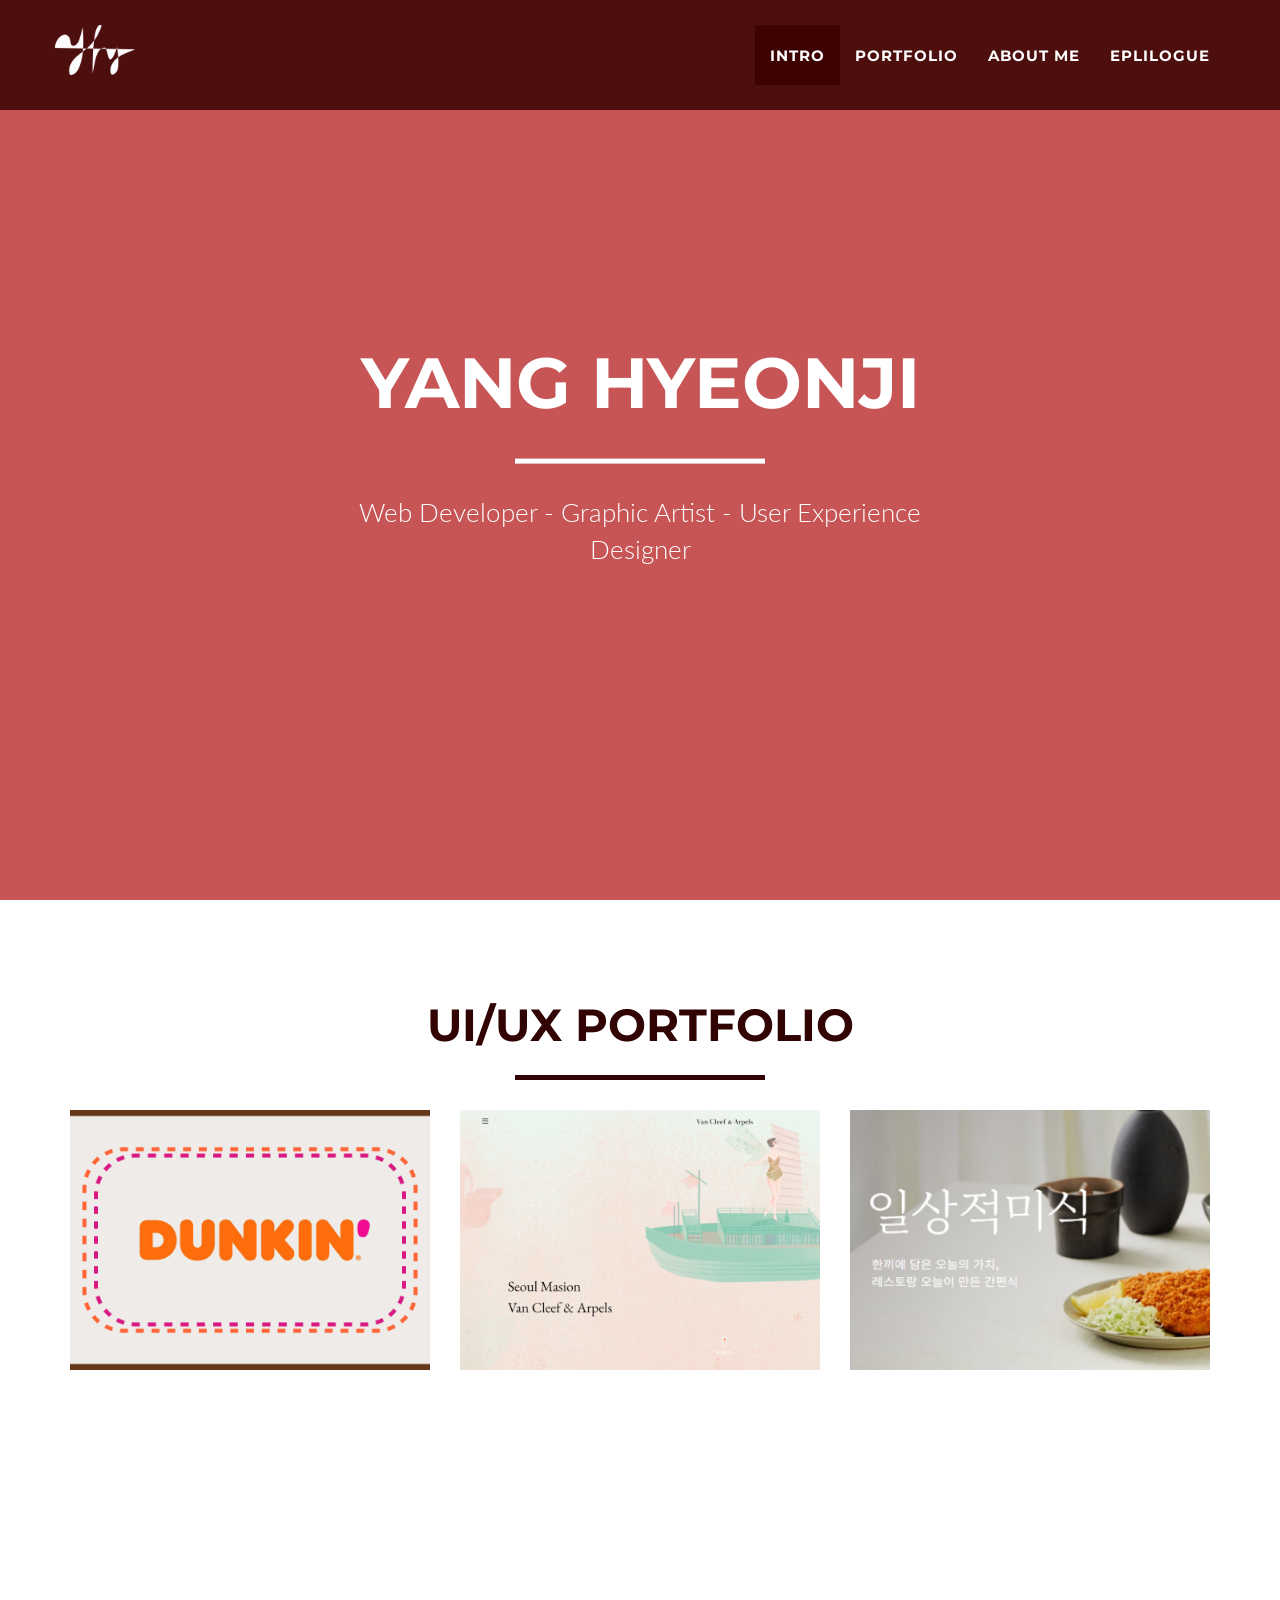
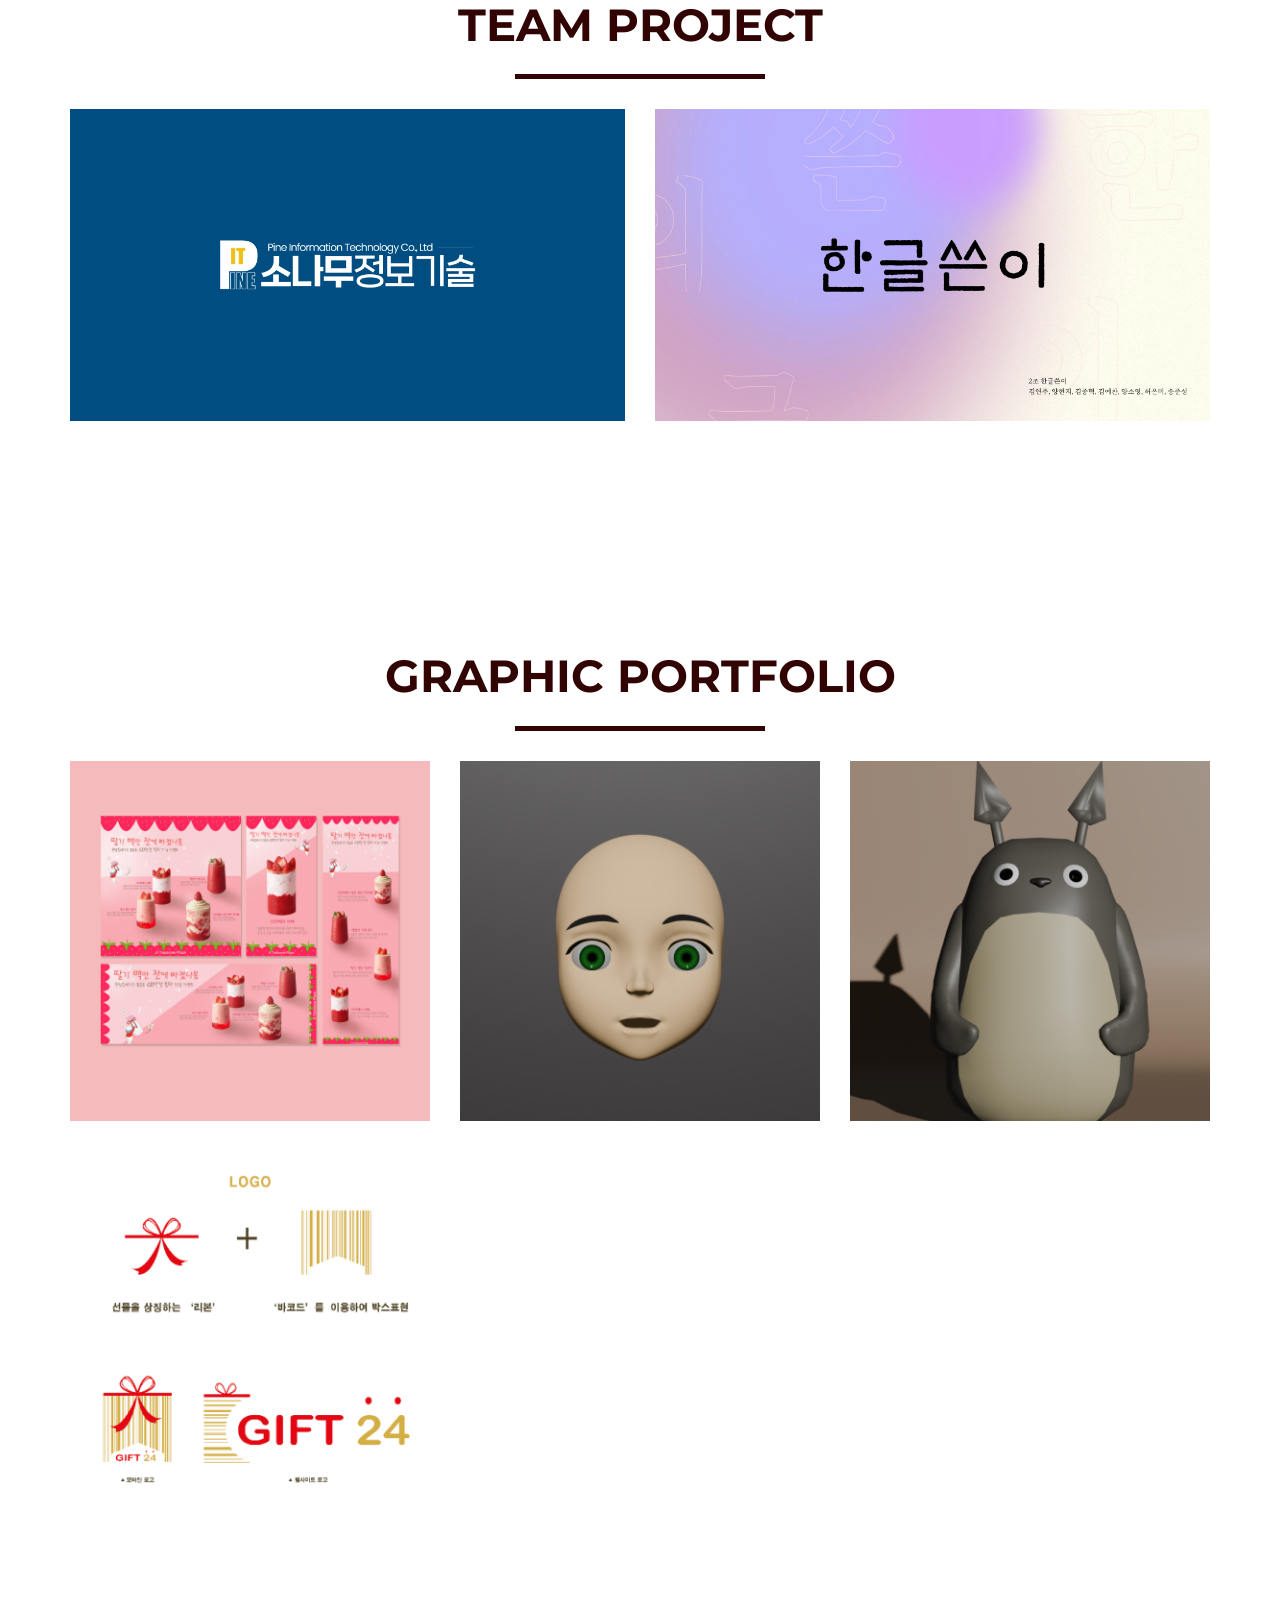
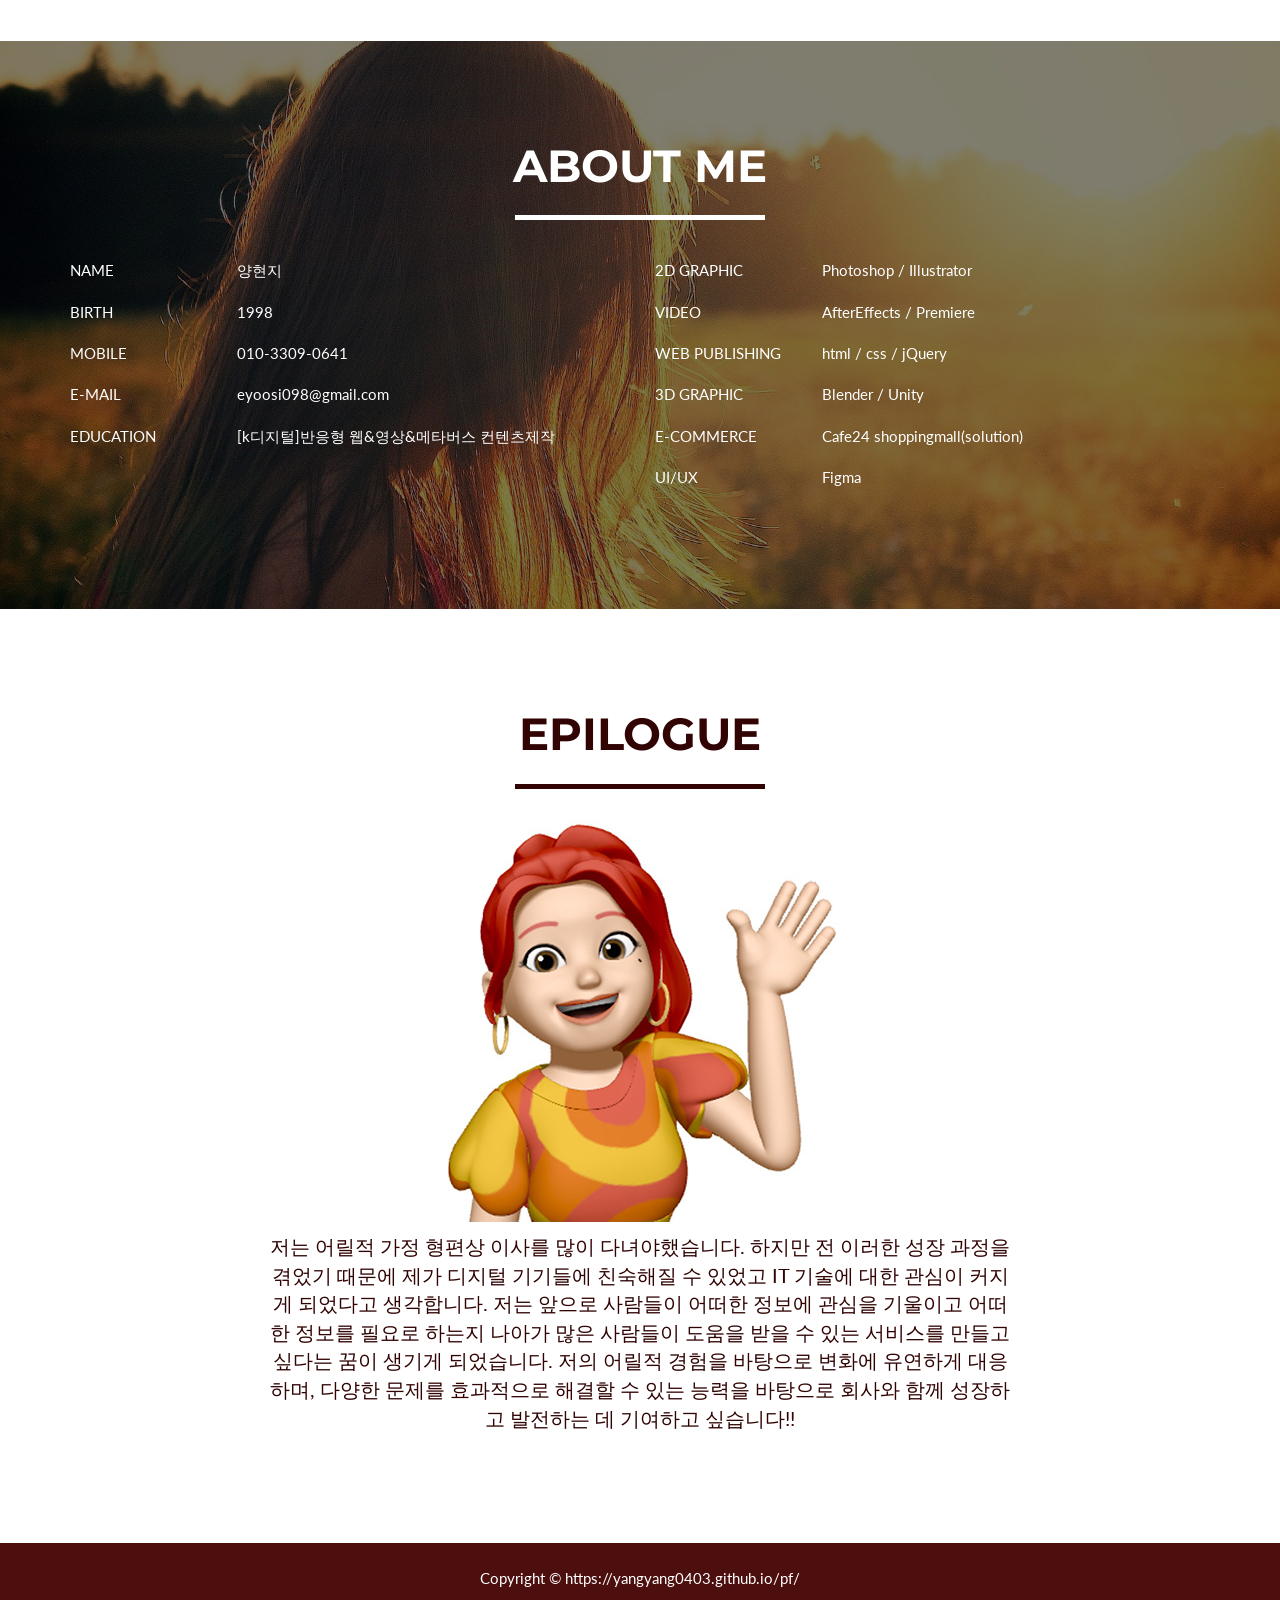
==== index.html @ 95ae3303 "Add files via upload" ====
<!DOCTYPE html>
<html lang="kr">

<head>

    <meta charset="utf-8">
    <meta http-equiv="X-UA-Compatible" content="IE=edge">
    <meta name="viewport" content="width=device-width, initial-scale=1">
    <meta name="description" content="">
    <meta name="author" content="">

    <title>yhj portfolio</title>

    <link href="css/bootstrap.min.css" rel="stylesheet">

    <!-- Custom CSS -->
    <link href="css/freelancer.css" rel="stylesheet">
    <link rel="stylesheet" href="css/style.css">

    <!-- Custom Fonts -->
    <link href="font-awesome/css/font-awesome.min.css" rel="stylesheet" type="text/css">
    <link href="http://fonts.googleapis.com/css?family=Montserrat:400,700" rel="stylesheet" type="text/css">
    <link href="http://fonts.googleapis.com/css?family=Lato:400,700,400italic,700italic" rel="stylesheet"
        type="text/css">
    <link href="https://fonts.googleapis.com/css2?family=Noto+Sans+KR:wght@100..900&display=swap" rel="stylesheet">

    <!-- HTML5 Shim and Respond.js IE8 support of HTML5 elements and media queries -->
    <!-- WARNING: Respond.js doesn't work if you view the page via file:// -->
    <!--[if lt IE 9]>
        <script src="https://oss.maxcdn.com/libs/html5shiv/3.7.0/html5shiv.js"></script>
        <script src="https://oss.maxcdn.com/libs/respond.js/1.4.2/respond.min.js"></script>
    <![endif]-->

</head>

<body id="page-top" class="index">

    <!-- Navigation -->
    <nav class="navbar navbar-default navbar-fixed-top">
        <div class="container">
            <!-- Brand and toggle get grouped for better mobile display -->
            <div class="navbar-header page-scroll">
                <button type="button" class="navbar-toggle" data-toggle="collapse"
                    data-target="#bs-example-navbar-collapse-1">
                    <span class="sr-only">Toggle navigation</span>
                    <span class="icon-bar"></span>
                    <span class="icon-bar"></span>
                    <span class="icon-bar"></span>
                </button>
                <a class="navbar-brand" href="#page-top">
                    <img src="img/logo.png" alt="logo" style="width: 80px; height:50px ;">
                </a>
            </div>

            <!-- Collect the nav links, forms, and other content for toggling -->
            <div class="collapse navbar-collapse" id="bs-example-navbar-collapse-1">
                <ul class="nav navbar-nav navbar-right">
                    <li>
                        <a href="#page-top">intro</a>
                    </li>
                    <li class="page-scroll">
                        <a href="#portfolio">Portfolio</a>
                    </li>
                    <li class="page-scroll">
                        <a href="#about">About me</a>
                    </li>
                    <li class="page-scroll">
                        <a href="#contact">eplilogue</a>
                    </li>
                </ul>
            </div>
            <!-- /.navbar-collapse -->
        </div>
        <!-- /.container-fluid -->
    </nav>

    <!-- Header -->
    <header>
        <!-- 배경영상 -->
        <video src="img/intro.mp4" autoplay loop muted playsinline></video>

        <div class="intro-text">
            <span class="name">Yang HyeonJi</span>
            <hr class="star-light">
            <span class="skills">Web Developer - Graphic Artist - User Experience Designer</span>
        </div>

    </header>

    <!-- ui/ux portfolio : 던킨 / 개인반응형/ 카페24(쇼핑몰)-->
    <section id="portfolio">
        <div class="container">
            <div class="row">
                <div class="col-lg-12 text-center">
                    <h2>UI/UX Portfolio</h2>
                    <hr class="star-primary">
                </div>
            </div>
            <div class="row">
                <div class="col-sm-4 portfolio-item">
                    <a href="project/project01/index.html" class="portfolio-link" data-toggle="modal">
                        <div class="caption">
                            <div class="caption-content">
                                <i class="fa fa-search-plus fa-3x"></i>
                            </div>
                        </div>
                        <img src="img/uiux_thum01.png" class="img-responsive" alt="">
                    </a>
                </div>
                <div class="col-sm-4 portfolio-item">
                    <a href="project/project02/index.html" class="portfolio-link" data-toggle="modal">
                        <div class="caption">
                            <div class="caption-content">
                                <i class="fa fa-search-plus fa-3x"></i>
                            </div>
                        </div>
                        <img src="img/uiux_thum02.png" class="img-responsive" alt="">
                    </a>
                </div>
                <div class="col-sm-4 portfolio-item">
                    <a href="project/project03/index.html" class="portfolio-link" data-toggle="modal">
                        <div class="caption">
                            <div class="caption-content">
                                <i class="fa fa-search-plus fa-3x"></i>
                            </div>
                        </div>
                        <img src="img/uiux_thum03.png" class="img-responsive" alt="">
                    </a>
                </div>
            </div>
        </div>
    </section>

    <!-- 팀프로젝트 : 소나무정보기술/ 한글쓴이 -->
    <section id="portfolio">
        <div class="container">
            <div class="row">
                <div class="col-lg-12 text-center">
                    <h2>Team Project</h2>
                    <hr class="star-primary">
                </div>
            </div>
            <div class="row">
                <div class="col-sm-6 portfolio-item">
                    <a href="project/team01.html" class="portfolio-link" data-toggle="modal">
                        <div class="caption">
                            <div class="caption-content">
                                <i class="fa fa-search-plus fa-3x"></i>
                            </div>
                        </div>
                        <img src="img/team_thum01.png" class="img-responsive" alt="">
                    </a>
                </div>
                <div class="col-sm-6 portfolio-item">
                    <a href="project/team02.html" class="portfolio-link" data-toggle="modal">
                        <div class="caption">
                            <div class="caption-content">
                                <i class="fa fa-search-plus fa-3x"></i>
                            </div>
                        </div>
                        <img src="img/team_thum02.png" class="img-responsive" alt="">
                    </a>
                </div>

            </div>
        </div>
    </section>

    <!-- 그래픽 portfolio : gift24목업(2d) , 최종과제(2d), 고그린(영상), 사과(영상),토토로(3d),얼굴(3d)    -->
    <section id="portfolio">
        <div class="container">
            <div class="row">
                <div class="col-lg-12 text-center">
                    <h2>Graphic Portfolio</h2>
                    <hr class="star-primary">
                </div>
            </div>
            <div class="row">
                <div class="col-sm-4 portfolio-item">
                    <a href="#portfolioModal1" class="portfolio-link" data-toggle="modal">
                        <div class="caption">
                            <div class="caption-content">
                                <i class="fa fa-search-plus fa-3x"></i>
                            </div>
                        </div>
                        <img src="img/graphic01.png" class="img-responsive" alt="">
                    </a>
                </div>
                <div class="col-sm-4 portfolio-item">
                    <a href="#portfolioModal2" class="portfolio-link" data-toggle="modal">
                        <div class="caption">
                            <div class="caption-content">
                                <i class="fa fa-search-plus fa-3x"></i>
                            </div>
                        </div>
                        <img src="img/graphic02.png" class="img-responsive" alt="">
                    </a>
                </div>
                <div class="col-sm-4 portfolio-item">
                    <a href="#portfolioModal3" class="portfolio-link" data-toggle="modal">
                        <div class="caption">
                            <div class="caption-content">
                                <i class="fa fa-search-plus fa-3x"></i>
                            </div>
                        </div>
                        <img src="img/graphic05.png" class="img-responsive" alt="">
                    </a>
                </div>
                <div class="col-sm-4 portfolio-item">
                    <a href="#portfolioModal4" class="portfolio-link" data-toggle="modal">
                        <div class="caption">
                            <div class="caption-content">
                                <i class="fa fa-search-plus fa-3x"></i>
                            </div>
                        </div>
                        <img src="img/graphic04.png" class="img-responsive" alt="">
                    </a>
                </div>
                <div class="col-sm-4 portfolio-item">
                    <a href="#portfolioModal5" class="portfolio-link" data-toggle="modal">
                        <div class="caption">
                            <div class="caption-content">
                                <i class="fa fa-search-plus fa-3x"></i>
                            </div>
                        </div>
                        
                        <video src="img/gogreen03.mp4" autoplay loop muted width="100%" height="auto"></video>
                    </a>
                </div>
                <div class="col-sm-4 portfolio-item">
                    <a href="#portfolioModal6" class="portfolio-link" data-toggle="modal">
                        <div class="caption">
                            <div class="caption-content">
                                <i class="fa fa-search-plus fa-3x"></i>
                            </div>
                        </div>
                        <video src="img/premium06.mp4" autoplay loop muted width="100%" height="auto"></video>
                    </a>
                    <!-- 영상용량이 크면 유튜브에 올리고 주소를 입력 -->
                </div>
            </div>
        </div>
    </section>


    <!-- About Section -->
    <section class="success" id="about">
        <div class="container">
            <div class="row">
                <div class="col-lg-12 text-center">
                    <h2>About Me</h2>
                    <hr class="star-light">
                </div>
            </div>
            <div class="row">
                <div class="col-lg-6 ">
                    <ul>
                        <li><span>name</span>양현지</li>
                        <li><span>birth</span>1998</li>
                        <li><span>mobile</span>010-3309-0641</li>
                        <li><span>e-mail</span>eyoosi098@gmail.com</li>
                        <li><span>education</span>[k디지털]반응형 웹&영상&메타버스 컨텐츠제작</li>
                    </ul>
                </div>
                <div class="col-lg-6">
                    <ul>
                        <li><span>2D Graphic</span>Photoshop / Illustrator</li>
                        <li><span>Video</span>AfterEffects / Premiere</li>
                        <li><span>Web Publishing</span>html / css / jQuery</li>
                        <li><span>3D Graphic</span>Blender / Unity</li>
                        <li><span>E-Commerce</span>Cafe24 shoppingmall(solution)</li>
                        <li><span>UI/UX</span>Figma</li>
                    </ul>
                </div>

            </div>
        </div>
    </section>

    <!-- Epilogue Section -->
    <section id="contact">
        <div class="container">
            <div class="row">
                <div class="col-lg-12 text-center">
                    <h2>Epilogue</h2>
                    <hr class="star-primary">
                </div>
            </div>
            <div class="row">
                <div class="col-lg-8 col-lg-offset-2 text-center">
                    <!-- To configure the contact form email address, go to mail/contact_me.php and update the email address in the PHP file on line 19. -->
                    <!-- The form should work on most web servers, but if the form is not working you may need to configure your web server differently. -->
                    <p class="p-5"><img src="img/avatar.jpg" alt="내 캐릭터"></p>
                    <p>저는 어릴적 가정 형편상 이사를 많이 다녀야했습니다. 하지만 전 이러한 성장 과정을 겪었기 때문에 제가 디지털 기기들에 친숙해질 수 있었고 IT 기술에 대한 관심이 커지게 되었다고 생각합니다. 저는 앞으로 사람들이 어떠한 정보에 관심을 기울이고 어떠한 정보를 필요로 하는지 나아가 많은 사람들이 도움을 받을 수 있는 서비스를 만들고 싶다는 꿈이 생기게 되었습니다. 
                       저의 어릴적 경험을 바탕으로 변화에 유연하게 대응하며, 다양한 문제를 효과적으로 해결할 수 있는 능력을 바탕으로 회사와 함께 성장하고 발전하는 데 기여하고 싶습니다!!</p>
                </div>
            </div>
        </div>
    </section>

    <!-- Footer -->
    <footer class="text-center">
        <div class="footer-below">
            <div class="container">
                <div class="row">
                    <div class="col-lg-12">
                        Copyright &copy; https://yangyang0403.github.io/pf/
                    </div>
                </div>
            </div>
        </div>
    </footer>

    <!-- Scroll to Top Button (Only visible on small and extra-small screen sizes) -->
    <div class="scroll-top page-scroll visible-xs visible-sm">
        <a class="btn btn-primary" href="#page-top">
            <i class="fa fa-chevron-up"></i>
        </a>
    </div>

    <!-- Portfolio Modals -->
    <div class="portfolio-modal modal fade" id="portfolioModal1" tabindex="-1" role="dialog" aria-hidden="true">
        <div class="modal-content">
            <div class="close-modal" data-dismiss="modal">
                <div class="lr">
                    <div class="rl">
                    </div>
                </div>
            </div>
            <div class="container">
                <div class="row">
                    <div class="col-lg-8 col-lg-offset-2">
                        <div class="modal-body">
                            <h2>포폴 제목 : Graphic/상세페이지</h2>
                            <hr class="star-primary">
                            <img src="img/그래픽.포폴이미지(원본,썸네일 아님)" class="img-responsive img-centered" alt="">
                            <p>0000 상품 상세페이지 디자인</p><br>
                            <button type="button" class="btn btn-default" data-dismiss="modal"><i
                                    class="fa fa-times"></i> Close</button>
                        </div>
                    </div>
                </div>
            </div>
        </div>
    </div>
    <div class="portfolio-modal modal fade" id="portfolioModal2" tabindex="-1" role="dialog" aria-hidden="true">
        <div class="modal-content">
            <div class="close-modal" data-dismiss="modal">
                <div class="lr">
                    <div class="rl">
                    </div>
                </div>
            </div>
            <div class="container">
                <div class="row">
                    <div class="col-lg-8 col-lg-offset-2">
                        <div class="modal-body">
                            <h2>포폴제목</h2>
                            <hr class="star-primary">
                            <img src="img/그래픽.포폴이미지(원본,썸네일 아님썸네일ㅇ느 _thum)" class="img-responsive img-centered" alt="">
                            <p>포폴설명</p>
                            <br>
                            <button type="button" class="btn btn-default" data-dismiss="modal"><i
                                    class="fa fa-times"></i> Close</button>
                        </div>
                    </div>
                </div>
            </div>
        </div>
    </div>
    <div class="portfolio-modal modal fade" id="portfolioModal3" tabindex="-1" role="dialog" aria-hidden="true">
        <div class="modal-content">
            <div class="close-modal" data-dismiss="modal">
                <div class="lr">
                    <div class="rl">
                    </div>
                </div>
            </div>
            <div class="container">
                <div class="row">
                    <div class="col-lg-8 col-lg-offset-2">
                        <div class="modal-body">
                            <h2>Project Title</h2>
                            <hr class="star-primary">
                            <img src="img/portfolio/circus.png" class="img-responsive img-centered" alt="">
                            <p>Use this area of the page to describe your project. The icon above is part of a free icon
                                set by <a href="https://sellfy.com/p/8Q9P/jV3VZ/">Flat Icons</a>. On their website, you
                                can download their free set with 16 icons, or you can purchase the entire set with 146
                                icons for only $12!</p>
                            <ul class="list-inline item-details">
                                <li>Client:
                                    <strong><a href="http://startbootstrap.com">Start Bootstrap</a>
                                    </strong>
                                </li>
                                <li>Date:
                                    <strong><a href="http://startbootstrap.com">April 2014</a>
                                    </strong>
                                </li>
                                <li>Service:
                                    <strong><a href="http://startbootstrap.com">Web Development</a>
                                    </strong>
                                </li>
                            </ul>
                            <button type="button" class="btn btn-default" data-dismiss="modal"><i
                                    class="fa fa-times"></i> Close</button>
                        </div>
                    </div>
                </div>
            </div>
        </div>
    </div>
    <div class="portfolio-modal modal fade" id="portfolioModal4" tabindex="-1" role="dialog" aria-hidden="true">
        <div class="modal-content">
            <div class="close-modal" data-dismiss="modal">
                <div class="lr">
                    <div class="rl">
                    </div>
                </div>
            </div>
            <div class="container">
                <div class="row">
                    <div class="col-lg-8 col-lg-offset-2">
                        <div class="modal-body">
                            <h2>Project Title</h2>
                            <hr class="star-primary">
                            <img src="img/portfolio/game.png" class="img-responsive img-centered" alt="">
                            <p>Use this area of the page to describe your project. The icon above is part of a free icon
                                set by <a href="https://sellfy.com/p/8Q9P/jV3VZ/">Flat Icons</a>. On their website, you
                                can download their free set with 16 icons, or you can purchase the entire set with 146
                                icons for only $12!</p>
                            <ul class="list-inline item-details">
                                <li>Client:
                                    <strong><a href="http://startbootstrap.com">Start Bootstrap</a>
                                    </strong>
                                </li>
                                <li>Date:
                                    <strong><a href="http://startbootstrap.com">April 2014</a>
                                    </strong>
                                </li>
                                <li>Service:
                                    <strong><a href="http://startbootstrap.com">Web Development</a>
                                    </strong>
                                </li>
                            </ul>
                            <button type="button" class="btn btn-default" data-dismiss="modal"><i
                                    class="fa fa-times"></i> Close</button>
                        </div>
                    </div>
                </div>
            </div>
        </div>
    </div>
    <div class="portfolio-modal modal fade" id="portfolioModal5" tabindex="-1" role="dialog" aria-hidden="true">
        <div class="modal-content">
            <div class="close-modal" data-dismiss="modal">
                <div class="lr">
                    <div class="rl">
                    </div>
                </div>
            </div>
            <div class="container">
                <div class="row">
                    <div class="col-lg-8 col-lg-offset-2">
                        <div class="modal-body">
                            <h2>Project Title</h2>
                            <hr class="star-primary">
                            <img src="img/portfolio/safe.png" class="img-responsive img-centered" alt="">
                            <p>Use this area of the page to describe your project. The icon above is part of a free icon
                                set by <a href="https://sellfy.com/p/8Q9P/jV3VZ/">Flat Icons</a>. On their website, you
                                can download their free set with 16 icons, or you can purchase the entire set with 146
                                icons for only $12!</p>
                            <ul class="list-inline item-details">
                                <li>Client:
                                    <strong><a href="http://startbootstrap.com">Start Bootstrap</a>
                                    </strong>
                                </li>
                                <li>Date:
                                    <strong><a href="http://startbootstrap.com">April 2014</a>
                                    </strong>
                                </li>
                                <li>Service:
                                    <strong><a href="http://startbootstrap.com">Web Development</a>
                                    </strong>
                                </li>
                            </ul>
                            <button type="button" class="btn btn-default" data-dismiss="modal"><i
                                    class="fa fa-times"></i> Close</button>
                        </div>
                    </div>
                </div>
            </div>
        </div>
    </div>
    <div class="portfolio-modal modal fade" id="portfolioModal6" tabindex="-1" role="dialog" aria-hidden="true">
        <div class="modal-content">
            <div class="close-modal" data-dismiss="modal">
                <div class="lr">
                    <div class="rl">
                    </div>
                </div>
            </div>
            <div class="container">
                <div class="row">
                    <div class="col-lg-8 col-lg-offset-2">
                        <div class="modal-body">
                            <h2>Project Title</h2>
                            <hr class="star-primary">
                            <img src="img/portfolio/submarine.png" class="img-responsive img-centered" alt="">
                            <p>Use this area of the page to describe your project. The icon above is part of a free icon
                                set by <a href="https://sellfy.com/p/8Q9P/jV3VZ/">Flat Icons</a>. On their website, you
                                can download their free set with 16 icons, or you can purchase the entire set with 146
                                icons for only $12!</p>
                            <ul class="list-inline item-details">
                                <li>Client:
                                    <strong><a href="http://startbootstrap.com">Start Bootstrap</a>
                                    </strong>
                                </li>
                                <li>Date:
                                    <strong><a href="http://startbootstrap.com">April 2014</a>
                                    </strong>
                                </li>
                                <li>Service:
                                    <strong><a href="http://startbootstrap.com">Web Development</a>
                                    </strong>
                                </li>
                            </ul>
                            <button type="button" class="btn btn-default" data-dismiss="modal"><i
                                    class="fa fa-times"></i> Close</button>
                        </div>
                    </div>
                </div>
            </div>
        </div>
    </div>

    <!-- jQuery -->
    <script src="js/jquery.js"></script>

    <!-- Bootstrap Core JavaScript -->
    <script src="js/bootstrap.min.js"></script>

    <!-- Plugin JavaScript -->
    <script src="http://cdnjs.cloudflare.com/ajax/libs/jquery-easing/1.3/jquery.easing.min.js"></script>
    <script src="js/classie.js"></script>
    <script src="js/cbpAnimatedHeader.js"></script>

    <!-- Contact Form JavaScript -->
    <script src="js/jqBootstrapValidation.js"></script>
    <script src="js/contact_me.js"></script>

    <!-- Custom Theme JavaScript -->
    <script src="js/freelancer.js"></script>

</body>

</html>
---- css/freelancer.css ----
/*!
 * Start Bootstrap - Freelancer Bootstrap Theme (http://startbootstrap.com)
 * Code licensed under the Apache License v2.0.
 * For details, see http://www.apache.org/licenses/LICENSE-2.0.
 */

body {
    overflow-x: hidden;
}

p {
    font-size: 20px;
}

p.small {
    font-size: 16px;
}

a,
a:hover,
a:focus,
a:active,
a.active {
    outline: 0;
    color: #c75555;
}

h1,
h2,
h3,
h4,
h5,
h6 {
    text-transform: uppercase;
    font-family: Montserrat,"Helvetica Neue",Helvetica,Arial,sans-serif;
    font-weight: 700;
}

hr.star-light,
hr.star-primary {
    margin: 25px auto 30px;
    padding: 0;
    max-width: 250px;
    border: 0;
    border-top: solid 5px;
    text-align: center;
}

hr.star-light:after,
hr.star-primary:after {
    content: "\f005";
    display: inline-block;
    position: relative;
    top: -.8em;
    padding: 0 .25em;
    font-family: FontAwesome;
    font-size: 2em;
}

hr.star-light {
    border-color: #fff;
}

hr.star-light:after {
    color: #fff;
    background-color: #db6161;
}

hr.star-primary {
    border-color:  #310303;
}

hr.star-primary:after {
    color: #2c3e50;
    background-color: #fff;
}

.img-centered {
    margin: 0 auto;
}

header {
    text-align: center;
    color: #fff;
    background:  #c75555;
}

header .container {
    padding-top: 100px;
    padding-bottom: 50px;
}

header img {
    display: block;
    margin: 0 auto 20px;
}

header .intro-text .name {
    display: block;
    text-transform: uppercase;
    font-family: Montserrat,"Helvetica Neue",Helvetica,Arial,sans-serif;
    font-size: 2em;
    font-weight: 700;
}

header .intro-text .skills {
    font-size: 1.25em;
    font-weight: 300;
}

@media(min-width:768px) {
    header .container {
        padding-top: 200px;
        padding-bottom: 100px;
    }

    header .intro-text .name {
        font-size: 4.75em;
    }

    header .intro-text .skills {
        font-size: 1.75em;
    }
}

@media(min-width:768px) {
    .navbar-fixed-top {
        padding: 25px 0;
        -webkit-transition: padding .3s;
        -moz-transition: padding .3s;
        transition: padding .3s;
    }

    .navbar-fixed-top .navbar-brand {
        font-size: 2em;
        -webkit-transition: all .3s;
        -moz-transition: all .3s;
        transition: all .3s;
    }

    .navbar-fixed-top.navbar-shrink {
        padding: 10px 0;
    }

    .navbar-fixed-top.navbar-shrink .navbar-brand {
        font-size: 1.5em;
    }
}

.navbar {
    text-transform: uppercase;
    font-family: Montserrat,"Helvetica Neue",Helvetica,Arial,sans-serif;
    font-weight: 700;
}

.navbar a:focus {
    outline: 0;
}

.navbar .navbar-nav {
    letter-spacing: 1px;
}

.navbar .navbar-nav li a:focus {
    outline: 0;
}

.navbar-default,
.navbar-inverse {
    border: 0;
}

section {
    padding: 100px 0;
}

section h2 {
    margin: 0;
    font-size: 3em;
}

section.success {
    color: #fff;
    background:  #c75555;
}

section.success a,
section.success a:hover,
section.success a:focus,
section.success a:active,
section.success a.active {
    outline: 0;
    color: #2c3e50;
}

@media(max-width:767px) {
    section {
        padding: 75px 0;
    }

    section.first {
        padding-top: 75px;
    }
}

#portfolio .portfolio-item {
    right: 0;
    margin: 0 0 15px;
}

#portfolio .portfolio-item .portfolio-link {
    display: block;
    position: relative;
    margin: 0 auto;
    max-width: 100%;
}

#portfolio .portfolio-item .portfolio-link .caption {
    position: absolute;
    width: 100%;
    height: 100%;
    opacity: 0;
    background: rgba(236, 116, 116, 0.719);
    -webkit-transition: all ease .5s;
    -moz-transition: all ease .5s;
    transition: all ease .5s;
}

#portfolio .portfolio-item .portfolio-link .caption:hover {
    opacity: 1;
}

#portfolio .portfolio-item .portfolio-link .caption .caption-content {
    position: absolute;
    top: 50%;
    width: 100%;
    height: 20px;
    margin-top: -12px;
    text-align: center;
    font-size: 20px;
    color: #fff;
}

#portfolio .portfolio-item .portfolio-link .caption .caption-content i {
    margin-top: -12px;
}

#portfolio .portfolio-item .portfolio-link .caption .caption-content h3,
#portfolio .portfolio-item .portfolio-link .caption .caption-content h4 {
    margin: 0;
}

#portfolio * {
    z-index: 2;
}

@media(min-width:767px) {
    #portfolio .portfolio-item {
        margin: 0 0 30px;
    }
}

.btn-outline {
    margin-top: 15px;
    border: solid 2px #fff;
    font-size: 20px;
    color: #fff;
    background: 0 0;
    transition: all .3s ease-in-out;
}

.btn-outline:hover,
.btn-outline:focus,
.btn-outline:active,
.btn-outline.active {
    border: solid 2px #fff;
    color:  #c75555;
    background: #fff;
}

.floating-label-form-group {
    position: relative;
    margin-bottom: 0;
    padding-bottom: .5em;
    border-bottom: 1px solid #eee;
}

.floating-label-form-group input,
.floating-label-form-group textarea {
    z-index: 1;
    position: relative;
    padding-right: 0;
    padding-left: 0;
    border: 0;
    border-radius: 0;
    font-size: 1.5em;
    background: 0 0;
    box-shadow: none!important;
    resize: none;
}

.floating-label-form-group label {
    display: block;
    z-index: 0;
    position: relative;
    top: 2em;
    margin: 0;
    font-size: .85em;
    line-height: 1.764705882em;
    vertical-align: middle;
    vertical-align: baseline;
    opacity: 0;
    -webkit-transition: top .3s ease,opacity .3s ease;
    -moz-transition: top .3s ease,opacity .3s ease;
    -ms-transition: top .3s ease,opacity .3s ease;
    transition: top .3s ease,opacity .3s ease;
}

.floating-label-form-group::not(:first-child) {
    padding-left: 14px;
    border-left: 1px solid #eee;
}

.floating-label-form-group-with-value label {
    top: 0;
    opacity: 1;
}

.floating-label-form-group-with-focus label {
    color: #c75555;
}

form .row:first-child .floating-label-form-group {
    border-top: 1px solid #eee;
}

footer {
    color: #fff;
}

footer h3 {
    margin-bottom: 30px;
}

footer .footer-above {
    padding-top: 50px;
    background-color: #4d0e0e;
}

footer .footer-col {
    margin-bottom: 50px;
}

footer .footer-below {
    padding: 25px 0;
    background-color:#4d0e0e;
}

.btn-social {
    display: inline-block;
    width: 50px;
    height: 50px;
    border: 2px solid #fff;
    border-radius: 100%;
    text-align: center;
    font-size: 20px;
    line-height: 45px;
}

.btn:focus,
.btn:active,
.btn.active {
    outline: 0;
}

.scroll-top {
    z-index: 1049;
    position: fixed;
    right: 2%;
    bottom: 2%;
    width: 50px;
    height: 50px;
}

.scroll-top .btn {
    width: 50px;
    height: 50px;
    border-radius: 100%;
    font-size: 20px;
    line-height: 28px;
}

.scroll-top .btn:focus {
    outline: 0;
}

.portfolio-modal .modal-content {
    padding: 100px 0;
    min-height: 100%;
    border: 0;
    border-radius: 0;
    text-align: center;
    background-clip: border-box;
    -webkit-box-shadow: none;
    box-shadow: none;
}

.portfolio-modal .modal-content h2 {
    margin: 0;
    font-size: 3em;
}

.portfolio-modal .modal-content img {
    margin-bottom: 30px;
}

.portfolio-modal .modal-content .item-details {
    margin: 30px 0;
}

.portfolio-modal .close-modal {
    position: absolute;
    top: 25px;
    right: 25px;
    width: 75px;
    height: 75px;
    background-color: transparent;
    cursor: pointer;
}

.portfolio-modal .close-modal:hover {
    opacity: .3;
}

.portfolio-modal .close-modal .lr {
    z-index: 1051;
    width: 1px;
    height: 75px;
    margin-left: 35px;
    background-color: #2c3e50;
    -webkit-transform: rotate(45deg);
    -ms-transform: rotate(45deg);
    transform: rotate(45deg);
}

.portfolio-modal .close-modal .lr .rl {
    z-index: 1052;
    width: 1px;
    height: 75px;
    background-color: #2c3e50;
    -webkit-transform: rotate(90deg);
    -ms-transform: rotate(90deg);
    transform: rotate(90deg);
}

.portfolio-modal .modal-backdrop {
    display: none;
    opacity: 0;
}
---- css/style.css ----
@charset "utf-8";

.navbar-default { background: #4d0e0e;}
.navbar-brand { padding: 0;}

header {position: relative; height: 100vh;}
header video {width: 100%; height: 100%; object-fit: cover;}
header .intro-text { position: absolute; left: 50%; top: 50%; transform: translate(-50%,-50%);}

#about { background: url(../img/about_bg.jpg) no-repeat center/cover;}
#about ul {list-style: none;padding: 0;}
#about ul span { text-transform: uppercase; width: 30%; display: inline-block;}
#about ul li {padding: 10px 0;}
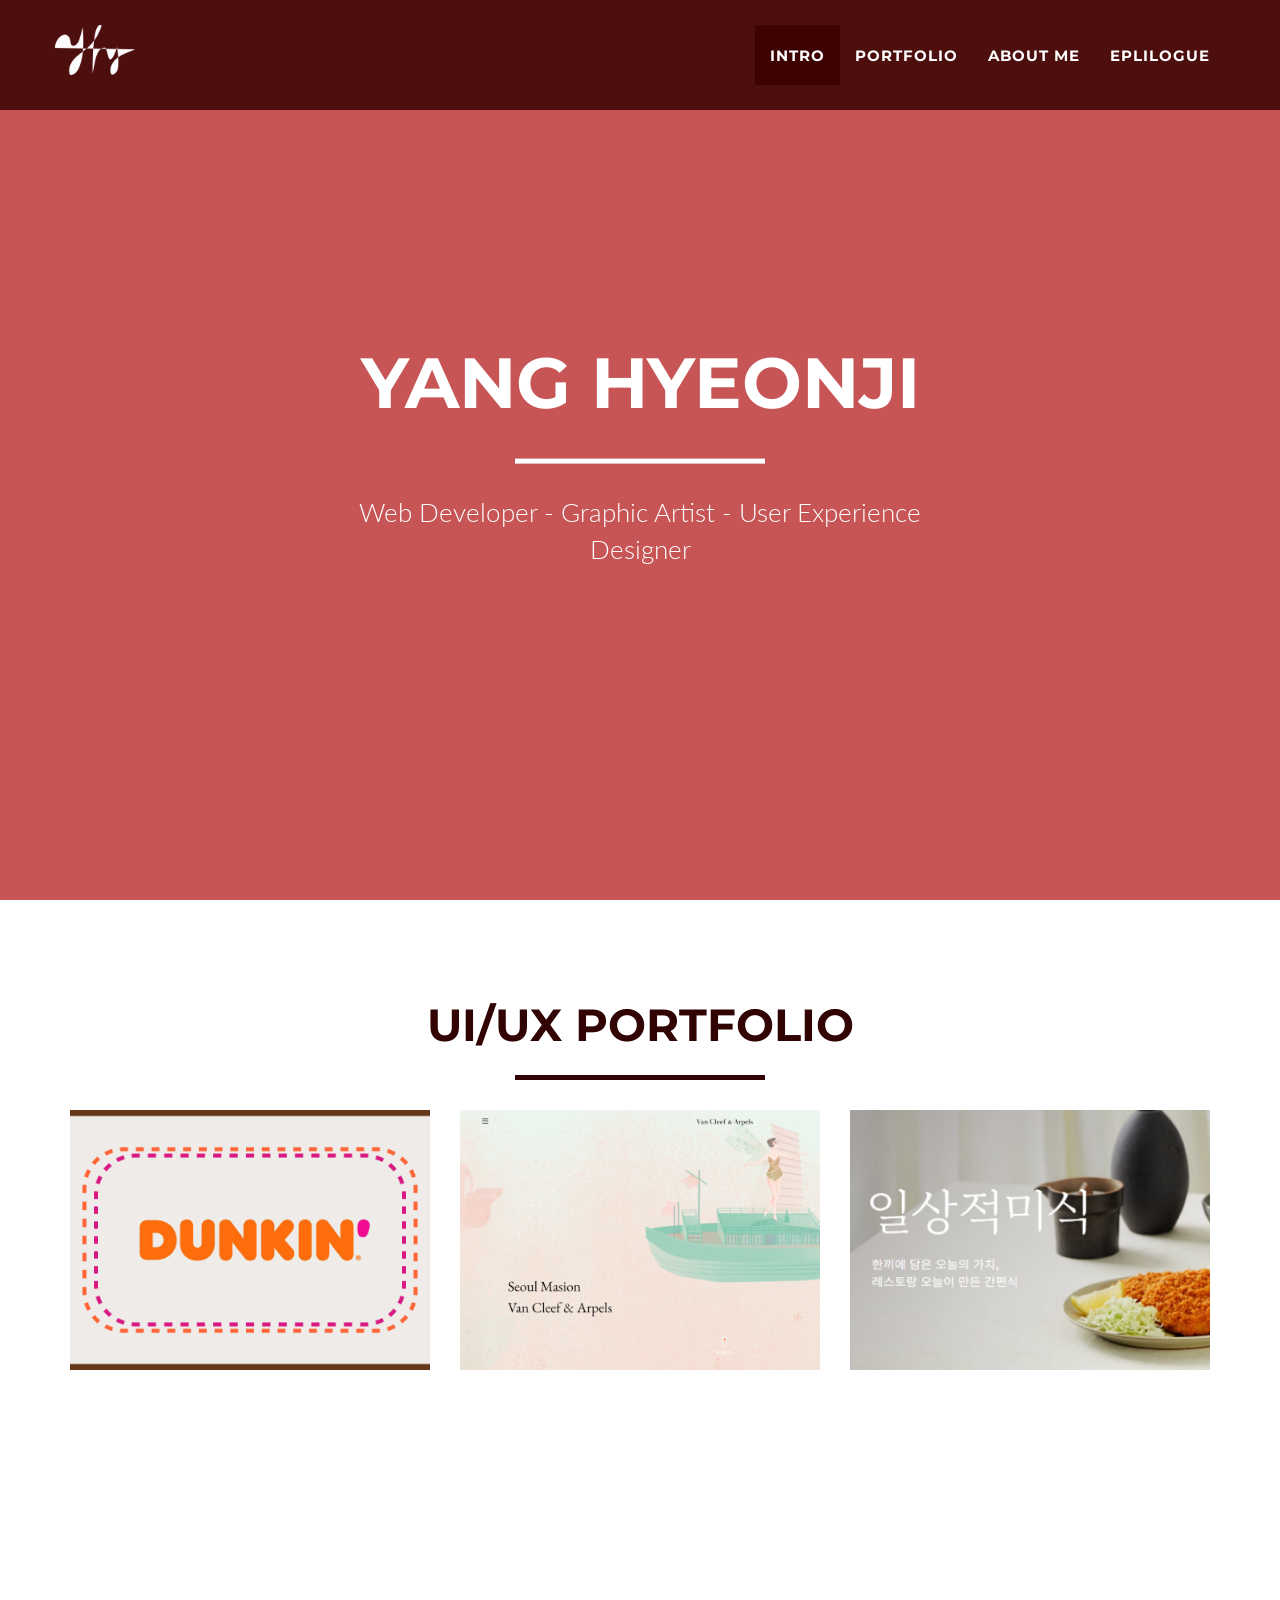
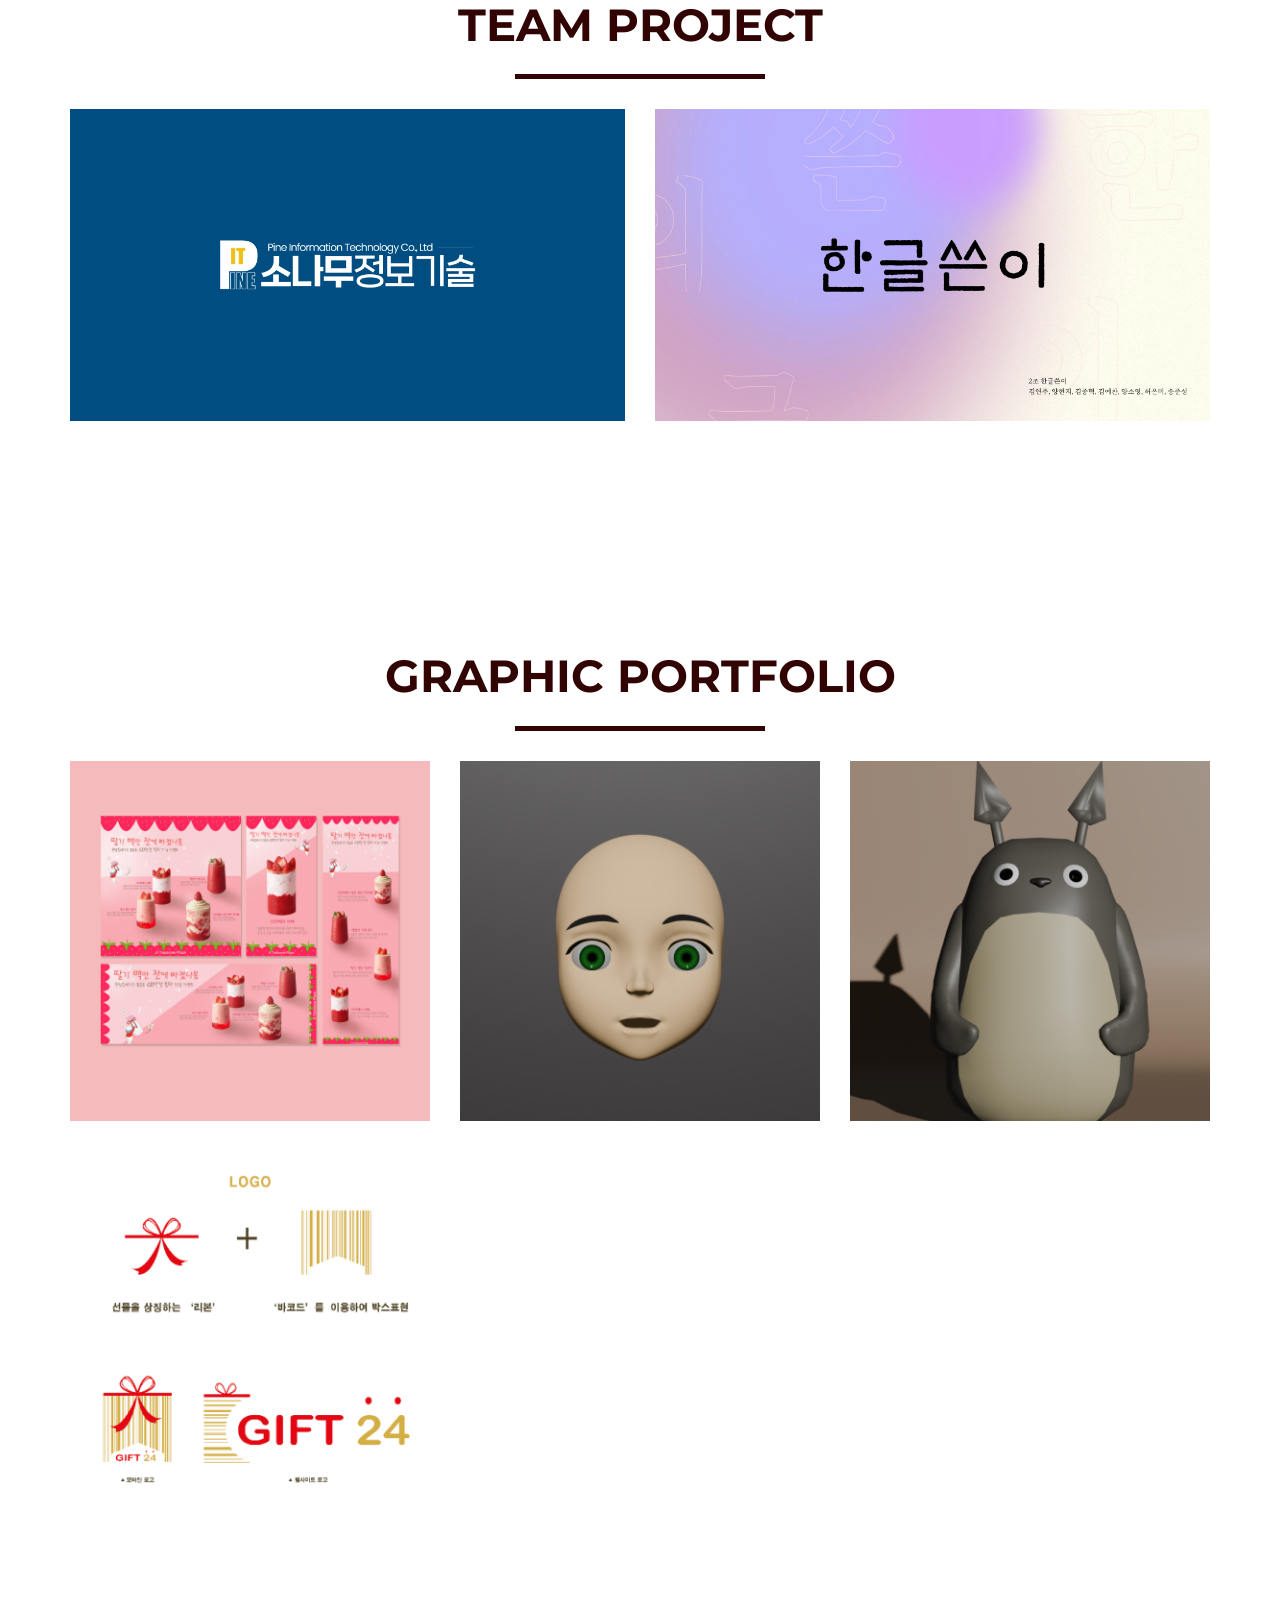
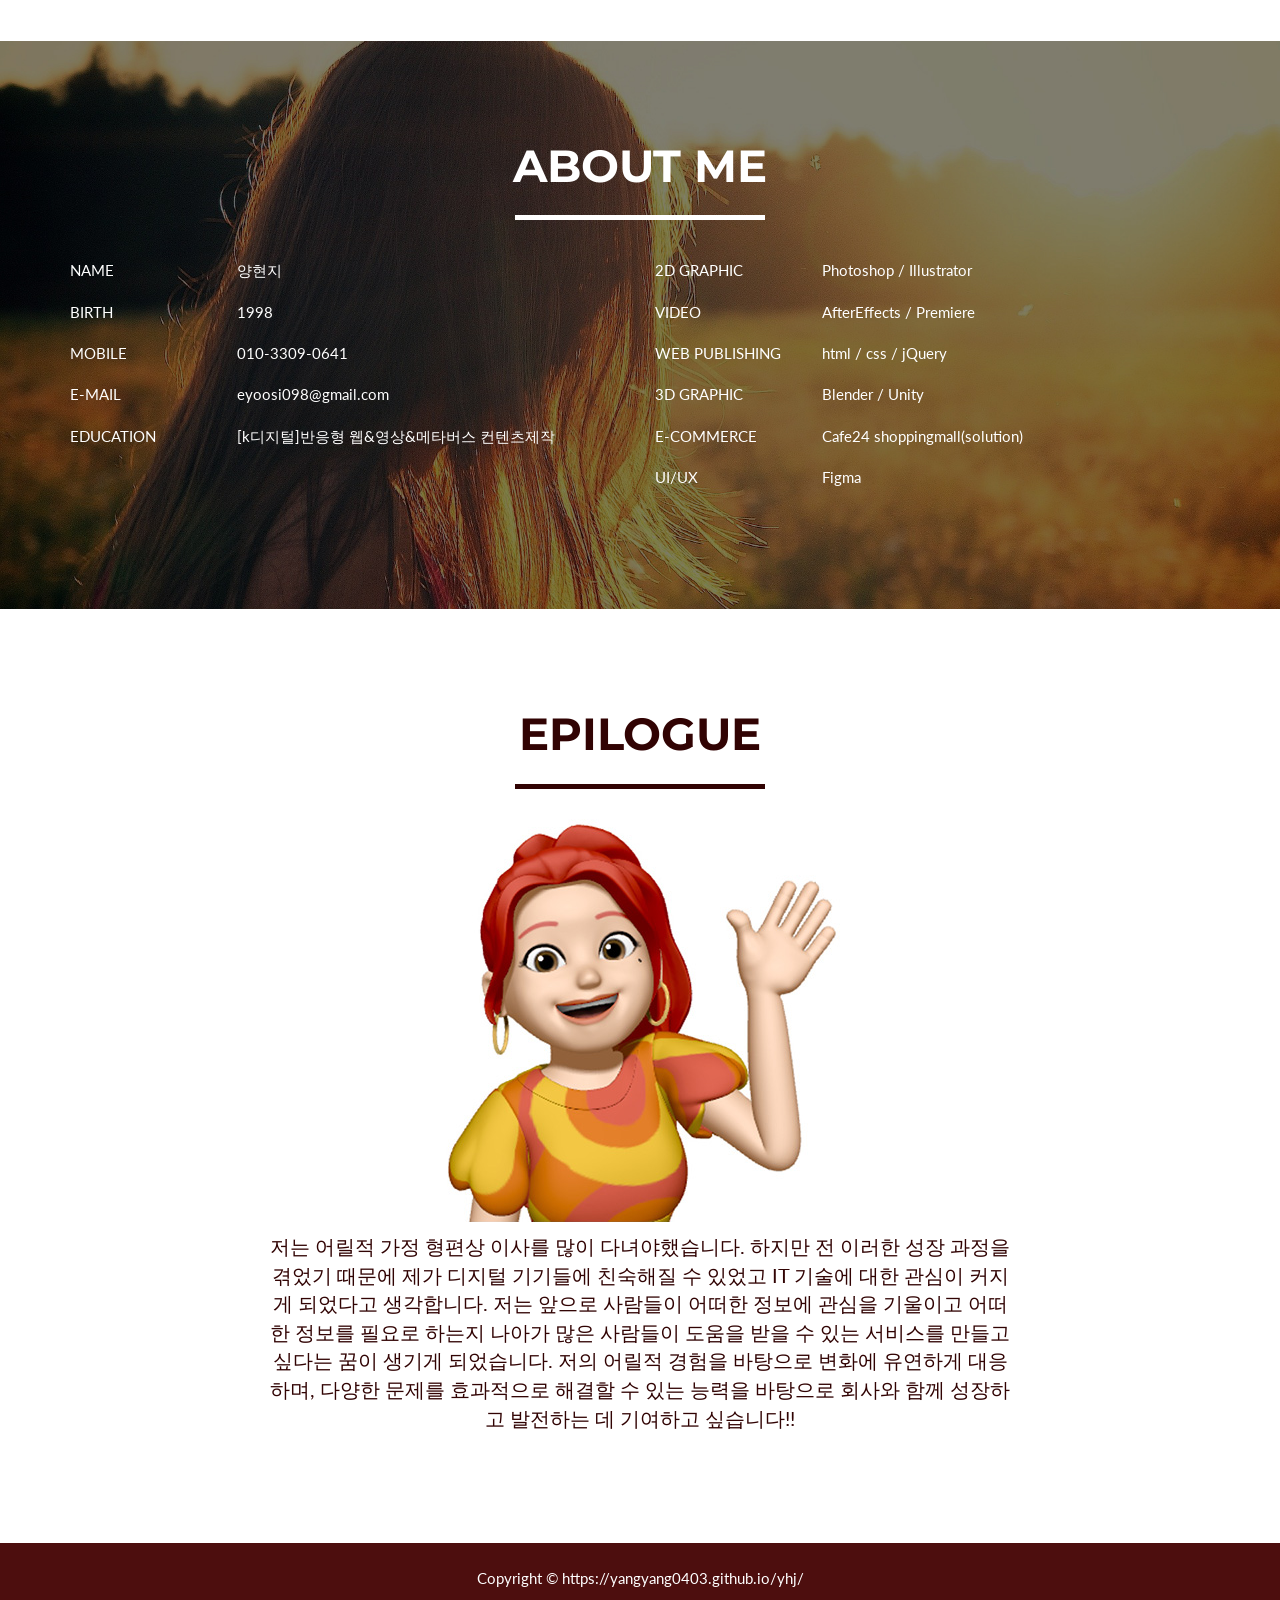
==== commit cee61ba4: "Update index.html" ====
--- a/index.html
+++ b/index.html
@@ -304,7 +304,7 @@
             <div class="container">
                 <div class="row">
                     <div class="col-lg-12">
-                        Copyright &copy; https://yangyang0403.github.io/pf/
+                        Copyright &copy; https://yangyang0403.github.io/yhj/
                     </div>
                 </div>
             </div>
@@ -553,4 +553,4 @@
 
 </body>
 
-</html>+</html>
